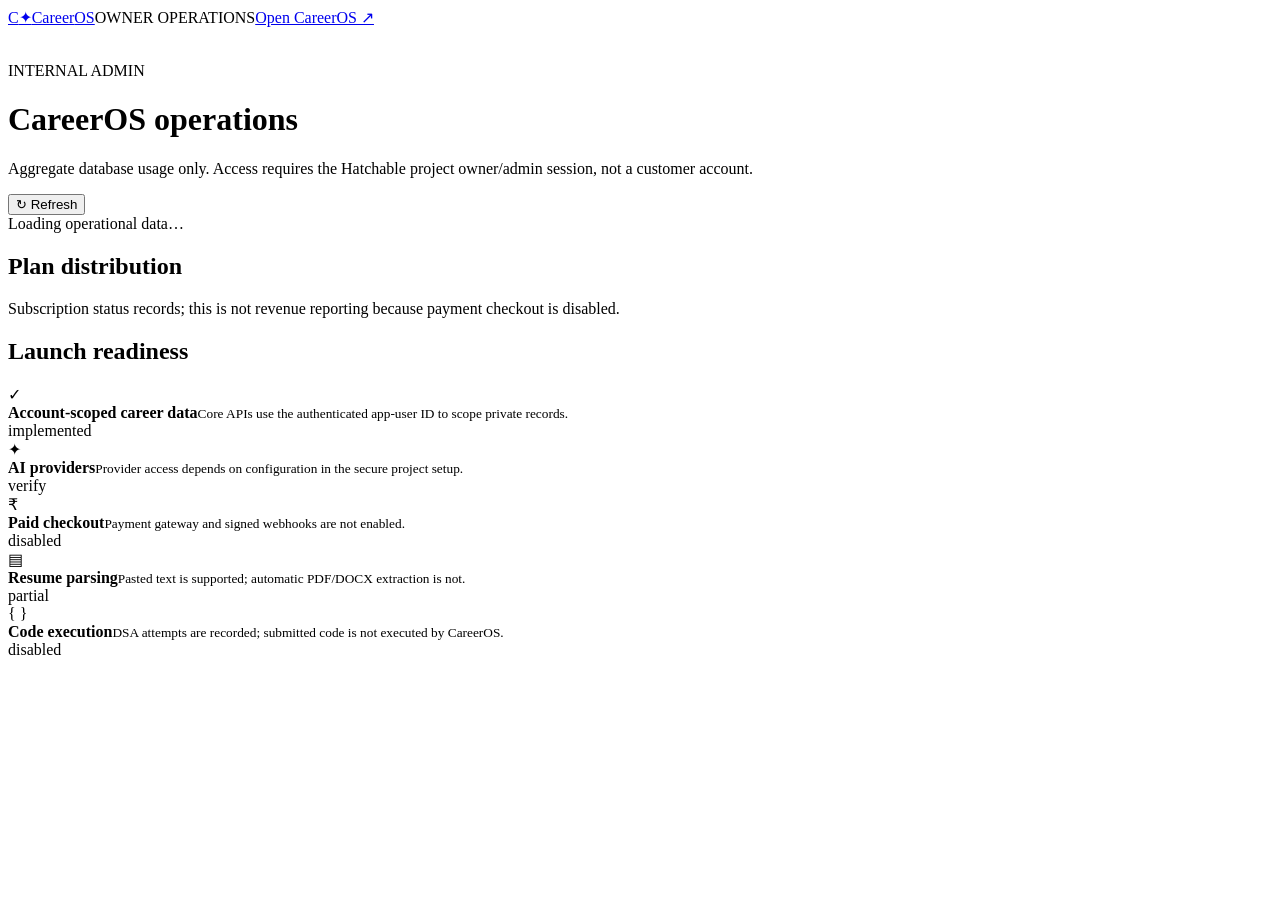
==== public/admin/index.html @ 270ac2dd "Build CareerOS into a usable public-facing career platform from the supplied master project prompt. " ====
<!doctype html><html lang="en"><head><meta charset="utf-8"><meta name="viewport" content="width=device-width,initial-scale=1"><meta name="robots" content="noindex,nofollow"><title>CareerOS · Owner Operations</title><link rel="stylesheet" href="/styles.css"></head><body><header class="public-header"><a class="brand" href="/"><span class="brand-symbol">C<span>✦</span></span><span>Career<span class="brand-os">OS</span></span></a><span class="badge warn">OWNER OPERATIONS</span><a class="btn btn-secondary" href="/">Open CareerOS ↗</a></header><main class="wrap" style="padding-top:35px;padding-bottom:70px"><div class="page-head"><div><div class="tiny-label">INTERNAL ADMIN</div><h1>CareerOS operations</h1><p>Aggregate database usage only. Access requires the Hatchable project owner/admin session, not a customer account.</p></div><button id="refreshAdmin" class="btn btn-secondary">↻ Refresh</button></div><div id="adminMessage" class="notice">Loading operational data…</div><div id="adminStats" class="stat-grid"></div><section class="panel"><h2 class="panel-title">Plan distribution</h2><p class="panel-subtitle">Subscription status records; this is not revenue reporting because payment checkout is disabled.</p><div id="planTable"></div></section><section class="panel" style="margin-top:14px"><h2 class="panel-title">Launch readiness</h2><div class="list-row"><span class="list-icon">✓</span><div class="list-copy"><b>Account-scoped career data</b><small>Core APIs use the authenticated app-user ID to scope private records.</small></div><span class="badge good">implemented</span></div><div class="list-row"><span class="list-icon">✦</span><div class="list-copy"><b>AI providers</b><small>Provider access depends on configuration in the secure project setup.</small></div><span class="badge warn">verify</span></div><div class="list-row"><span class="list-icon">₹</span><div class="list-copy"><b>Paid checkout</b><small>Payment gateway and signed webhooks are not enabled.</small></div><span class="badge warn">disabled</span></div><div class="list-row"><span class="list-icon">▤</span><div class="list-copy"><b>Resume parsing</b><small>Pasted text is supported; automatic PDF/DOCX extraction is not.</small></div><span class="badge warn">partial</span></div><div class="list-row"><span class="list-icon">{ }</span><div class="list-copy"><b>Code execution</b><small>DSA attempts are recorded; submitted code is not executed by CareerOS.</small></div><span class="badge warn">disabled</span></div></section></main><script src="/admin/admin.js"></script></body></html>
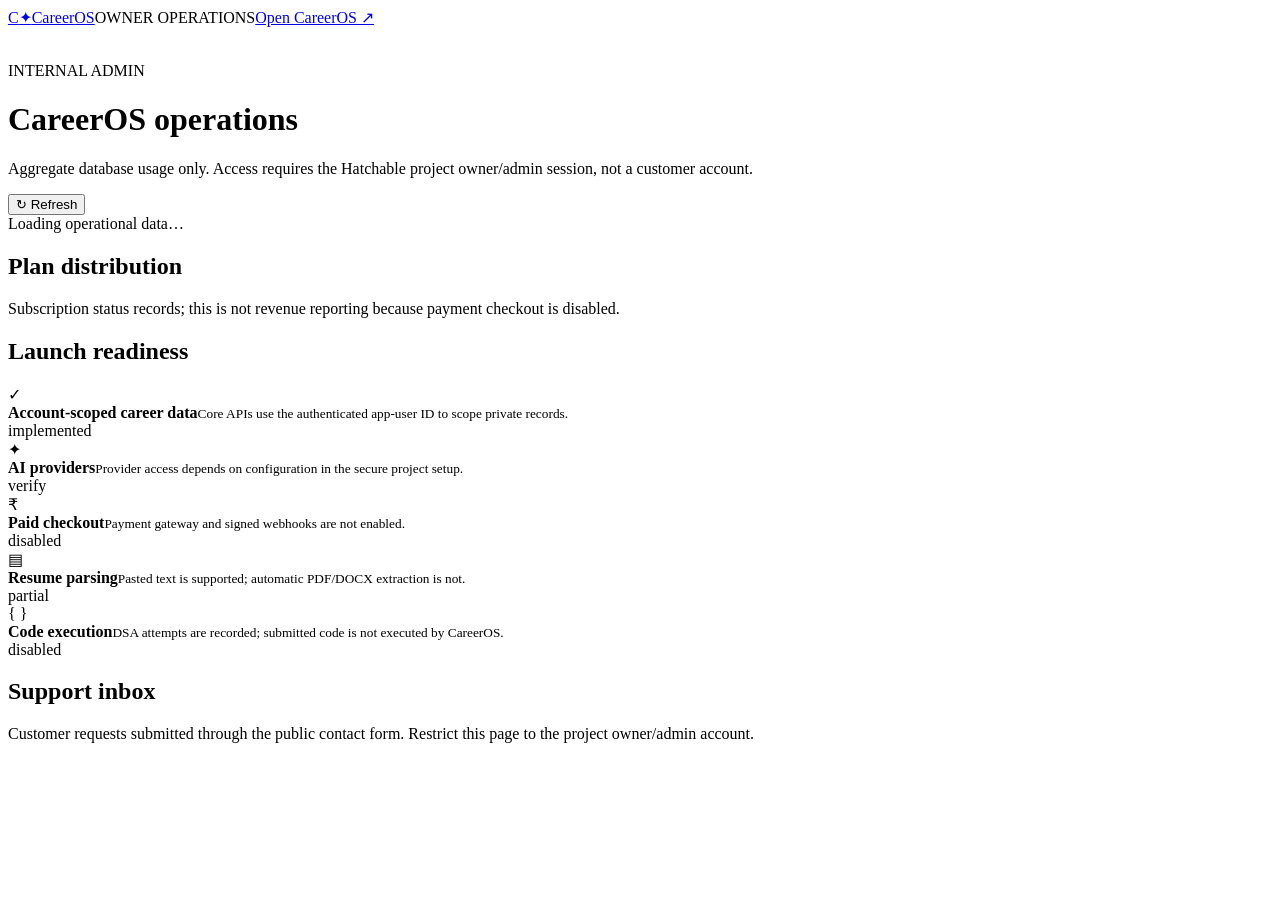
==== commit 5b877838: "Finish the CareerOS customer-facing MVP and support flow for launch. Added a real public contact/sup" ====
--- a/public/admin/index.html
+++ b/public/admin/index.html
@@ -1 +1 @@
-<!doctype html><html lang="en"><head><meta charset="utf-8"><meta name="viewport" content="width=device-width,initial-scale=1"><meta name="robots" content="noindex,nofollow"><title>CareerOS · Owner Operations</title><link rel="stylesheet" href="/styles.css"></head><body><header class="public-header"><a class="brand" href="/"><span class="brand-symbol">C<span>✦</span></span><span>Career<span class="brand-os">OS</span></span></a><span class="badge warn">OWNER OPERATIONS</span><a class="btn btn-secondary" href="/">Open CareerOS ↗</a></header><main class="wrap" style="padding-top:35px;padding-bottom:70px"><div class="page-head"><div><div class="tiny-label">INTERNAL ADMIN</div><h1>CareerOS operations</h1><p>Aggregate database usage only. Access requires the Hatchable project owner/admin session, not a customer account.</p></div><button id="refreshAdmin" class="btn btn-secondary">↻ Refresh</button></div><div id="adminMessage" class="notice">Loading operational data…</div><div id="adminStats" class="stat-grid"></div><section class="panel"><h2 class="panel-title">Plan distribution</h2><p class="panel-subtitle">Subscription status records; this is not revenue reporting because payment checkout is disabled.</p><div id="planTable"></div></section><section class="panel" style="margin-top:14px"><h2 class="panel-title">Launch readiness</h2><div class="list-row"><span class="list-icon">✓</span><div class="list-copy"><b>Account-scoped career data</b><small>Core APIs use the authenticated app-user ID to scope private records.</small></div><span class="badge good">implemented</span></div><div class="list-row"><span class="list-icon">✦</span><div class="list-copy"><b>AI providers</b><small>Provider access depends on configuration in the secure project setup.</small></div><span class="badge warn">verify</span></div><div class="list-row"><span class="list-icon">₹</span><div class="list-copy"><b>Paid checkout</b><small>Payment gateway and signed webhooks are not enabled.</small></div><span class="badge warn">disabled</span></div><div class="list-row"><span class="list-icon">▤</span><div class="list-copy"><b>Resume parsing</b><small>Pasted text is supported; automatic PDF/DOCX extraction is not.</small></div><span class="badge warn">partial</span></div><div class="list-row"><span class="list-icon">{ }</span><div class="list-copy"><b>Code execution</b><small>DSA attempts are recorded; submitted code is not executed by CareerOS.</small></div><span class="badge warn">disabled</span></div></section></main><script src="/admin/admin.js"></script></body></html>+<!doctype html><html lang="en"><head><meta charset="utf-8"><meta name="viewport" content="width=device-width,initial-scale=1"><meta name="robots" content="noindex,nofollow"><title>CareerOS · Owner Operations</title><link rel="stylesheet" href="/styles.css"></head><body><header class="public-header"><a class="brand" href="/"><span class="brand-symbol">C<span>✦</span></span><span>Career<span class="brand-os">OS</span></span></a><span class="badge warn">OWNER OPERATIONS</span><a class="btn btn-secondary" href="/">Open CareerOS ↗</a></header><main class="wrap" style="padding-top:35px;padding-bottom:70px"><div class="page-head"><div><div class="tiny-label">INTERNAL ADMIN</div><h1>CareerOS operations</h1><p>Aggregate database usage only. Access requires the Hatchable project owner/admin session, not a customer account.</p></div><button id="refreshAdmin" class="btn btn-secondary">↻ Refresh</button></div><div id="adminMessage" class="notice">Loading operational data…</div><div id="adminStats" class="stat-grid"></div><section class="panel"><h2 class="panel-title">Plan distribution</h2><p class="panel-subtitle">Subscription status records; this is not revenue reporting because payment checkout is disabled.</p><div id="planTable"></div></section><section class="panel" style="margin-top:14px"><h2 class="panel-title">Launch readiness</h2><div class="list-row"><span class="list-icon">✓</span><div class="list-copy"><b>Account-scoped career data</b><small>Core APIs use the authenticated app-user ID to scope private records.</small></div><span class="badge good">implemented</span></div><div class="list-row"><span class="list-icon">✦</span><div class="list-copy"><b>AI providers</b><small>Provider access depends on configuration in the secure project setup.</small></div><span class="badge warn">verify</span></div><div class="list-row"><span class="list-icon">₹</span><div class="list-copy"><b>Paid checkout</b><small>Payment gateway and signed webhooks are not enabled.</small></div><span class="badge warn">disabled</span></div><div class="list-row"><span class="list-icon">▤</span><div class="list-copy"><b>Resume parsing</b><small>Pasted text is supported; automatic PDF/DOCX extraction is not.</small></div><span class="badge warn">partial</span></div><div class="list-row"><span class="list-icon">{ }</span><div class="list-copy"><b>Code execution</b><small>DSA attempts are recorded; submitted code is not executed by CareerOS.</small></div><span class="badge warn">disabled</span></div></section><section class="panel" style="margin-top:14px"><h2 class="panel-title">Support inbox</h2><p class="panel-subtitle">Customer requests submitted through the public contact form. Restrict this page to the project owner/admin account.</p><div id="supportInbox"><div class="loading-block"></div></div></section></main><script src="/admin/admin.js"></script></body></html>
